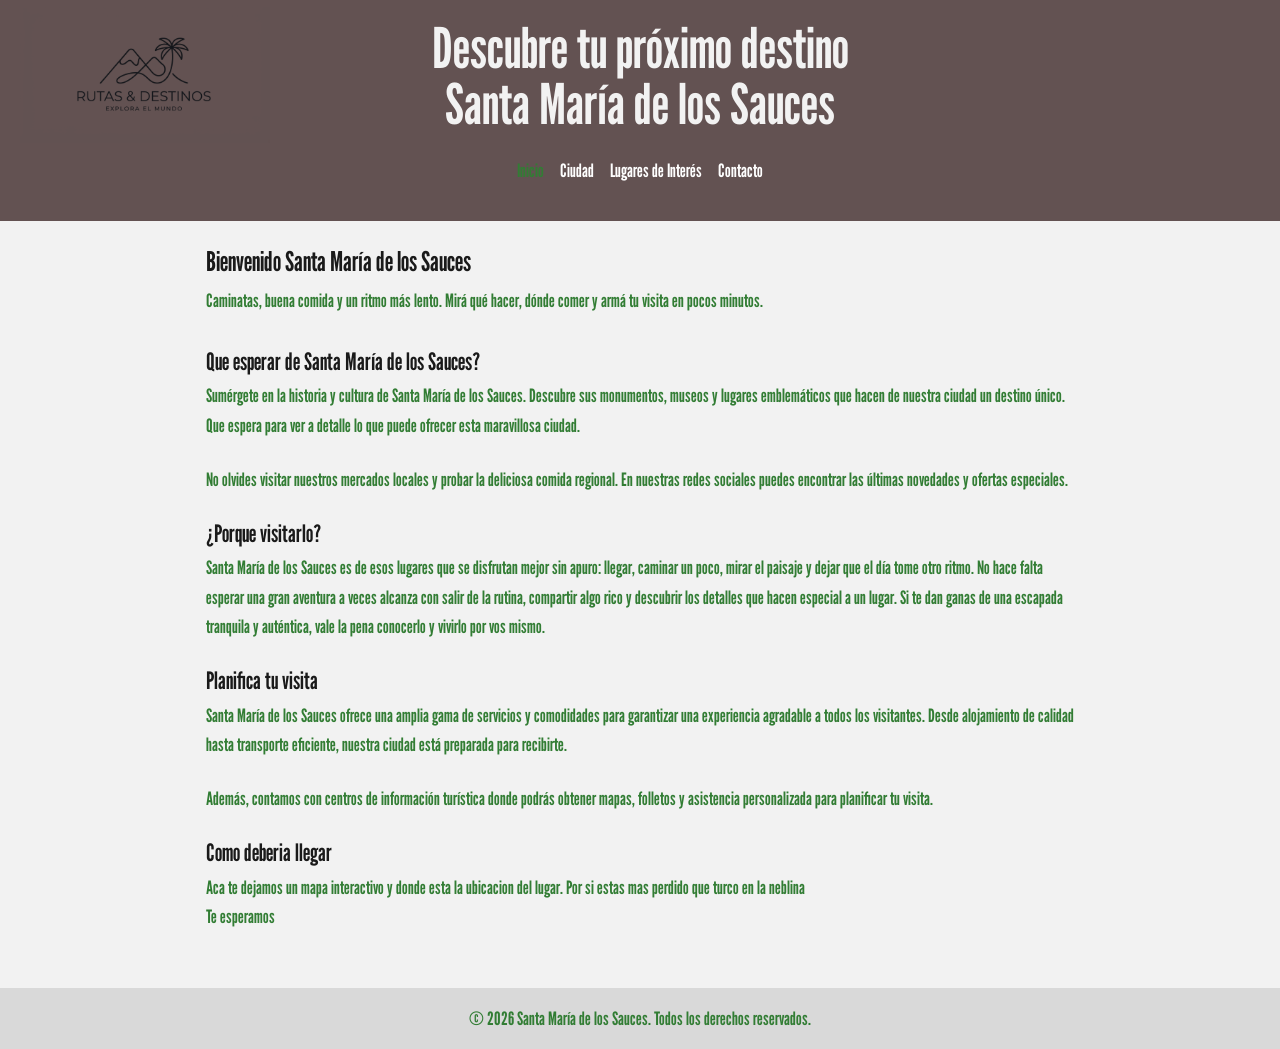
==== index.html @ 8079da59 "Arreglo de algunos errores e implementacion de Flexbox y Tarjetas" ====
<!DOCTYPE html> 
<html lang="es">
<head>
    <meta charset="UTF-8">
    <meta name="viewport" content="width=device-width, initial-scale=1.0">
    <!--Descripcion de la pagina a poner-->    
    <meta name="description" content="Bienvenido a Santa María de los Sauces, tu destino ideal para descubrir las mejores atracciones y servicios que puede ofrecer la ciudad.">
    <link rel="preconnect" href="https://fonts.googleapis.com">
    <link rel="preconnect" href="https://fonts.gstatic.com" crossorigin>
    <link href="https://fonts.googleapis.com/css2?family=League+Gothic&display=swap" rel="stylesheet">
    <link href="https://cdn.jsdelivr.net/npm/bootstrap@5.3.3/dist/css/bootstrap.min.css" rel="stylesheet">
    <link rel="stylesheet" href="Estilos.css">
    <!--Titulo de la pagina a poner-->
    <title>Santa María de los Sauces</title>
</head>
<body>
    <header>
        <img class="logo" src="./Img/Logo.png" alt="Logo de Rutas y Destinos">
        <h1>Descubre tu próximo destino <br>Santa María de los Sauces</h1>
        <nav class="navbar navbar-expand-lg" data-bs-theme="dark" aria-label="Menú principal">
            <div class="container-fluid">
                <a class="navbar-brand d-lg-none" href="index.html">Rutas y Destinos</a>
                <button class="navbar-toggler" type="button" data-bs-toggle="collapse"
                        data-bs-target="#menuPrincipal" aria-controls="menuPrincipal"
                        aria-expanded="false" aria-label="Mostrar u ocultar el menú">
                    <span class="navbar-toggler-icon"></span>
                </button>
                <div class="collapse navbar-collapse" id="menuPrincipal">
                    <ul class="navbar-nav mx-auto text-center">
                    <li class="nav-item"><a class="nav-link active" aria-current="page" href="index.html">Inicio</a></li>
                    <li class="nav-item"><a class="nav-link" href="Ciudad.html">Ciudad</a></li>
                    <li class="nav-item"><a class="nav-link" href="lugares.html">Lugares de Interés</a></li>
                    <li class="nav-item"><a class="nav-link" href="contacto.html">Contacto</a></li>
                    </ul>
                </div>
            </div>
        </nav>
    </header>
    <main>
        <!-- Contenido principal de la página -->
        <section id="Inicio">
                <h2>Bienvenido  Santa María de los Sauces</h2>
                <p>Caminatas, buena comida y un ritmo más lento. Mirá qué hacer, dónde comer y armá tu visita en pocos minutos.</p>
        </section>
        <section id="Ofrecimiento">
                <article>
                    <h3>Que esperar de Santa María de los Sauces?</h3>
                    <p>Sumérgete en la historia y cultura de Santa María de los Sauces. Descubre sus monumentos, museos y lugares emblemáticos que hacen de nuestra ciudad un destino único. Que espera para ver a detalle lo que puede ofrecer esta maravillosa ciudad.</p>
                    <p>No olvides visitar nuestros mercados locales y probar la deliciosa comida regional. En nuestras redes sociales puedes encontrar las últimas novedades y ofertas especiales.</p>
                </article>
                <article>
                    <h3>¿Porque visitarlo?</h3>
                    <p>Santa María de los Sauces es de esos lugares que se disfrutan mejor sin apuro: llegar, caminar un poco, mirar el paisaje y dejar que el día tome otro ritmo. No hace falta esperar una gran aventura a veces alcanza con salir de la rutina, compartir algo rico y descubrir los detalles que hacen especial a un lugar. Si te dan ganas de una escapada tranquila y auténtica, vale la pena conocerlo y vivirlo por vos mismo.</p>
                </article>
                <article>
                    <h3>Planifica tu visita</h3>
                    <p>Santa María de los Sauces ofrece una amplia gama de servicios y comodidades para garantizar una experiencia agradable a todos los visitantes. Desde alojamiento de calidad hasta transporte eficiente, nuestra ciudad está preparada para recibirte.</p>
                    <p>Además, contamos con centros de información turística donde podrás obtener mapas, folletos y asistencia personalizada para planificar tu visita.</p>
                </article>
                <article>
                    <h3>Como deberia llegar</h3>
                    <p>Aca te dejamos un mapa interactivo y donde esta la ubicacion del lugar. Por si estas mas perdido que turco en la neblina <br>
                        <strong> Te esperamos</strong> </p>
                    <p></p>
                </article>
        </section>
    </main>
    <footer>
    <!-- Pie de página -->
    <p>&copy; 2026 Santa María de los Sauces. Todos los derechos reservados.</p>
    </footer>
    <script src="https://cdn.jsdelivr.net/npm/bootstrap@5.3.3/dist/js/bootstrap.bundle.min.js"></script>
</body>
</html>
---- Estilos.css ----
/* Nuestro codigo css sera aca */ 

/*VARIABLES*/
:root {
    --primary-color: #327d34;
    --secondary-color: #f2f2f2;
    --text-color: #333;
    --color-De-Fondo-Header: #635252;
    --fuente: "League Gothic", sans-serif;
    --color-h2: #1A1A1A;
    --color-h1: #327d34;
    --color-h3: #562b05;
    --fondo-body: #f2f2f2;
    --fondo-gris-oscuro: #1A1A1A;
    --fondo-Flexbox: #d9d9d9;
    --text-color-tabla: #E8611A;
    --verde-oscuro: #06402B;
    --ancho-maximo: 900px;
    --background-paraTexto: rgb(0 0 0 / 0.7);
}
/* Estilos para la cabecera. Sera tanto para index como para el resto de paginas */ 

html {
    font-size: 100%;
}

body {
    font-family: var(--fuente);
    font-size: 1.15rem;
    line-height: 1.6;
    background-color: var(--fondo-body);
    color: var(--color-h1);
}

/*Header, footer y body*/

header {
    font-family: var(--fuente);
    background-color: var(--color-De-Fondo-Header);
    padding: 1rem;
    text-align: center;
    position: relative;
}

header .logo {
    display: block;
    top: 0px;
    left: 20px;
    width: 250px;
    height: 150px;
    object-fit: contain;
    mix-blend-mode: multiply;
}

@media (min-width: 992px) {
    header {
        min-height: 150px;
        padding: 20px 290px;
    }

    header .logo {
        position: absolute;
        top: 0;
        left: 20px;
        width: 250px;
        height: 150px;
        margin: 0;
    }
}


/*CONTENEDOR PRINCIPAL*/
main {
    max-width: var(--ancho-maximo);
    margin: 0 auto;
    padding: 1.5rem 1rem;
}

main section {
    margin-bottom: 2rem;
}

main a {
    color: white;
    text-decoration: underline;
}

main a:hover {
    color: var(--color-nav-hover);
}

footer {
    background-color: var(--fondo-Flexbox);
    color: var(--color-h1);
}

footer p {
    margin: 0;
    padding: 1rem;
    text-align: center;
}

/*Navegacion - Titulos*/
h1{
    color: var(--secondary-color);
    font-size: 3.5rem;
    line-height: 1;
}

h2{
    color: var(--color-h2);
    font-family: var(--fuente);
    font-size: 1.7rem;
}

h3{
    color: var(--color-h2);
    font-family: var(--fuente);
    font-size: 1.5rem;
    margin-bottom: 5px; 
}

/*TARJETAS */
.tarjeta {
    height: 100%;
    padding: 1rem;
    background: var(--fondo-Flexbox);
    border-radius: 10px;
}

.tarjeta p:last-child {
    margin-bottom: 0;
}

/*FLEXBOX: lugares de interés*/
.lugar {
    display: flex;
    flex-wrap: wrap;
    gap: 1rem;
    margin-bottom: 2rem;
}

.lugar > section {
    flex: 1 1 250px;             
    margin-bottom: 0;
    padding: 1rem;
    background: var(--fondo-Flexbox);
    border-radius: 10px;
}

/*CARRUSEL*/
.carousel-caption {
  background: var(--background-paraTexto);
  border-radius: 10px;
  padding: 5px 10px;
}

#carouselExampleCaptions {
  width: 70%;
  margin: 0 auto; 
}

p{
    margin-top: 5px;
    margin-bottom: 25px;
    font-family: var(--fuente);
}  

.navbar-nav .nav-link {
    color: white;
}

.navbar-nav .nav-link:hover,
.navbar-nav .nav-link:focus,
.navbar-nav .nav-link.active {
    color: var(--color-nav-hover);
    text-decoration: underline;
    text-decoration: none;
}

nav a:hover, nav a.activo { color: var(--primary-color); }

/*MULTIMEDIA responsive*/
img {
    max-width: 100%;
}

video {
    display: block;
    width: 100%;
    max-width: 800px;
    height: auto;
    margin-bottom: 1rem;
}

.datos-clave {
    width: 90%;
    max-width: 500px;
    margin: 40px auto;
    padding: 1rem;
    outline: 5px solid;
    background-color: var(--fondo-Flexbox);
}

dt,
dd {
    margin: 0;
    padding: 0.3rem;
    text-align: center;
    border: 3px solid var(--text-color);
}

dt {
    background: var(--fondo-body);
    color: var(--color-h1);
    text-align: left;
}

/* Formulario de contacto */

form {
    width: 500px;
}

form input,
form textarea {
    width: 100%;
    padding: 10px;
    border: 1px solid #999;
    border-radius: 5px;
    box-sizing: border-box;
    font-family: var(--fuente);
}

form textarea {
    resize: vertical;
}

form button {
    padding: 10px 20px;
    background-color: var(--verde-oscuro);
    color: white;
    border: none;
    border-radius: 5px;
    cursor: pointer;
}

form button:hover {
    background-color: #164d1a;
}

ul{
    margin-bottom: 30px;
}
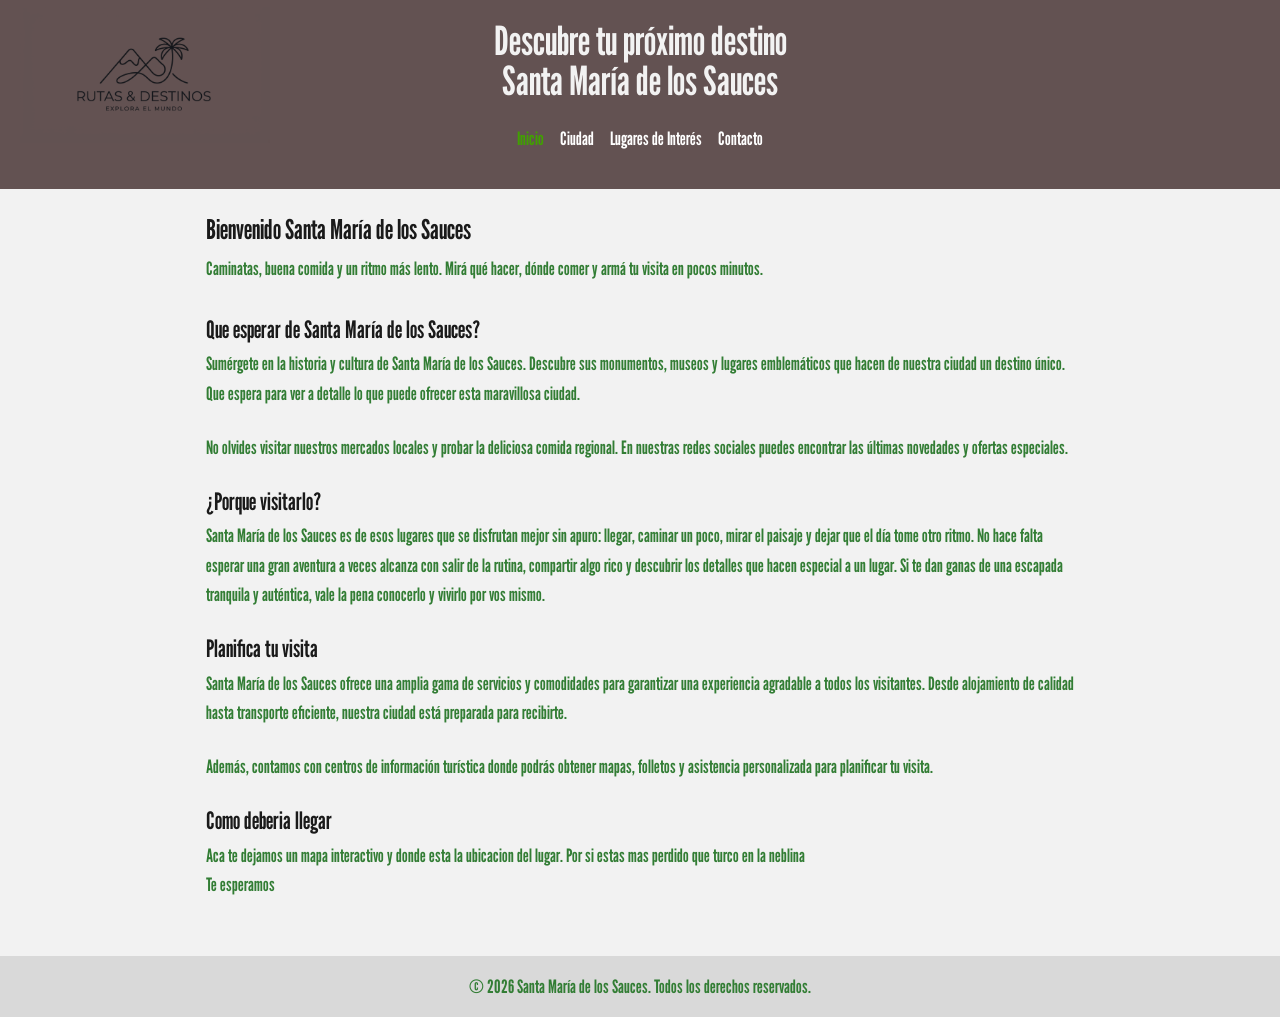
==== commit 2307e6c6: "Otros errores arreglados" ====
--- a/index.html
+++ b/index.html
@@ -3,14 +3,12 @@
 <head>
     <meta charset="UTF-8">
     <meta name="viewport" content="width=device-width, initial-scale=1.0">
-    <!--Descripcion de la pagina a poner-->    
     <meta name="description" content="Bienvenido a Santa María de los Sauces, tu destino ideal para descubrir las mejores atracciones y servicios que puede ofrecer la ciudad.">
     <link rel="preconnect" href="https://fonts.googleapis.com">
     <link rel="preconnect" href="https://fonts.gstatic.com" crossorigin>
     <link href="https://fonts.googleapis.com/css2?family=League+Gothic&display=swap" rel="stylesheet">
     <link href="https://cdn.jsdelivr.net/npm/bootstrap@5.3.3/dist/css/bootstrap.min.css" rel="stylesheet">
     <link rel="stylesheet" href="Estilos.css">
-    <!--Titulo de la pagina a poner-->
     <title>Santa María de los Sauces</title>
 </head>
 <body>
@@ -37,7 +35,6 @@
         </nav>
     </header>
     <main>
-        <!-- Contenido principal de la página -->
         <section id="Inicio">
                 <h2>Bienvenido  Santa María de los Sauces</h2>
                 <p>Caminatas, buena comida y un ritmo más lento. Mirá qué hacer, dónde comer y armá tu visita en pocos minutos.</p>
@@ -61,12 +58,10 @@
                     <h3>Como deberia llegar</h3>
                     <p>Aca te dejamos un mapa interactivo y donde esta la ubicacion del lugar. Por si estas mas perdido que turco en la neblina <br>
                         <strong> Te esperamos</strong> </p>
-                    <p></p>
                 </article>
         </section>
     </main>
     <footer>
-    <!-- Pie de página -->
     <p>&copy; 2026 Santa María de los Sauces. Todos los derechos reservados.</p>
     </footer>
     <script src="https://cdn.jsdelivr.net/npm/bootstrap@5.3.3/dist/js/bootstrap.bundle.min.js"></script>
--- a/Estilos.css
+++ b/Estilos.css
@@ -16,6 +16,7 @@
     --text-color-tabla: #E8611A;
     --verde-oscuro: #06402B;
     --ancho-maximo: 900px;
+    --color-nav-hover: #41a101;
     --background-paraTexto: rgb(0 0 0 / 0.7);
 }
 /* Estilos para la cabecera. Sera tanto para index como para el resto de paginas */ 
@@ -44,10 +45,9 @@
 
 header .logo {
     display: block;
-    top: 0px;
-    left: 20px;
     width: 250px;
-    height: 150px;
+    height: auto;
+    margin: 0 auto 0.5rem;
     object-fit: contain;
     mix-blend-mode: multiply;
 }
@@ -103,7 +103,7 @@
 /*Navegacion - Titulos*/
 h1{
     color: var(--secondary-color);
-    font-size: 3.5rem;
+    font-size: 2.5rem;
     line-height: 1;
 }
 
@@ -174,7 +174,6 @@
 .navbar-nav .nav-link:focus,
 .navbar-nav .nav-link.active {
     color: var(--color-nav-hover);
-    text-decoration: underline;
     text-decoration: none;
 }
 
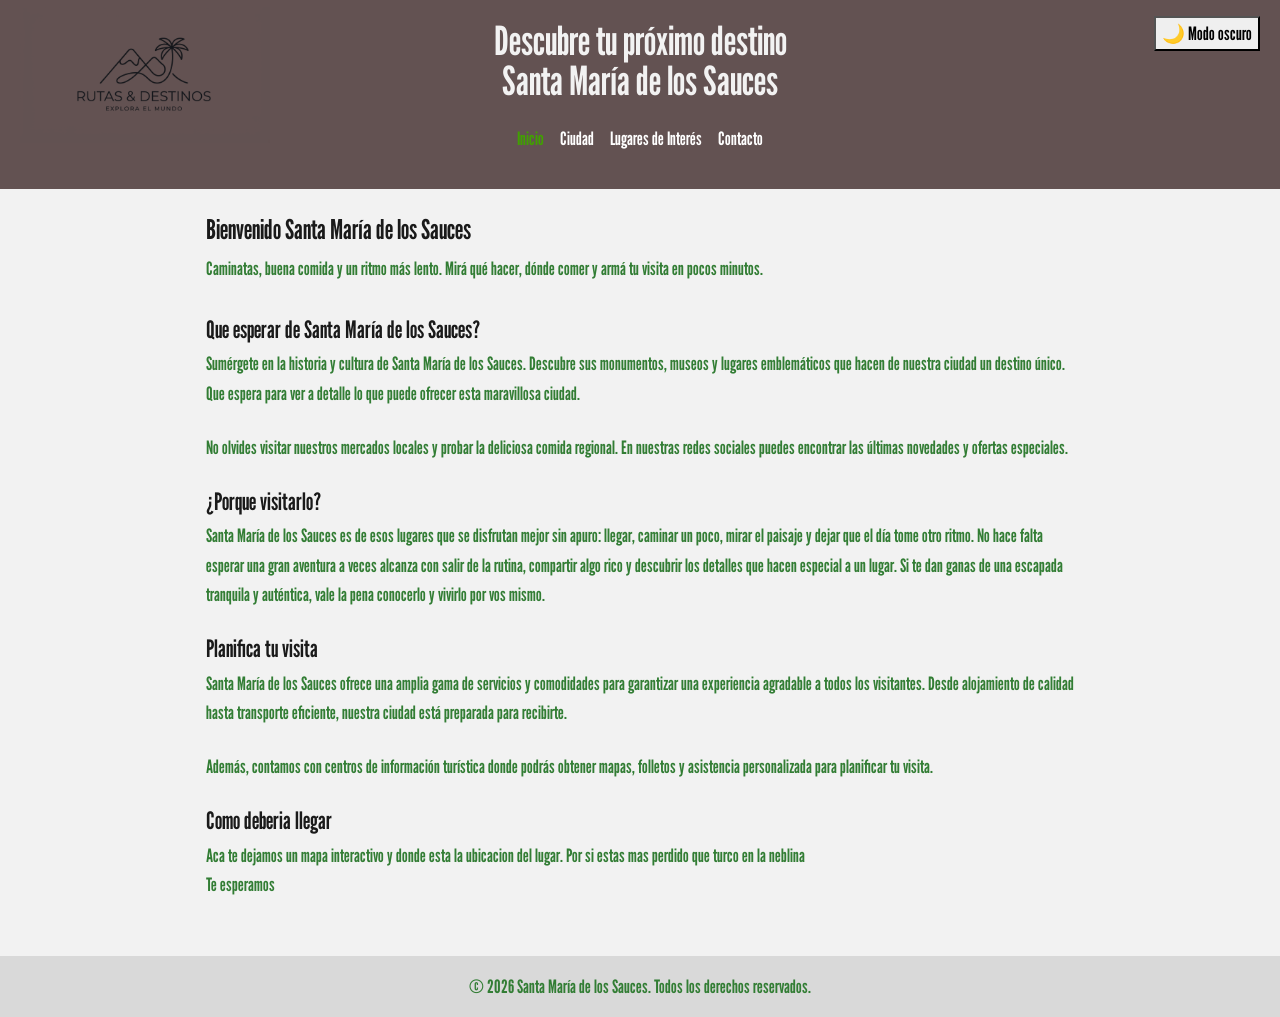
==== commit 3529252f: "Añado el javascrip" ====
--- a/index.html
+++ b/index.html
@@ -33,6 +33,7 @@
                 </div>
             </div>
         </nav>
+        <button id="btn-modo" type="button">🌙 Modo oscuro</button>
     </header>
     <main>
         <section id="Inicio">
@@ -65,5 +66,6 @@
     <p>&copy; 2026 Santa María de los Sauces. Todos los derechos reservados.</p>
     </footer>
     <script src="https://cdn.jsdelivr.net/npm/bootstrap@5.3.3/dist/js/bootstrap.bundle.min.js"></script>
+    <script src="main.js"></script>
 </body>
 </html>
--- a/Estilos.css
+++ b/Estilos.css
@@ -33,6 +33,22 @@
     color: var(--color-h1);
 }
 
+/*Modo oscuro*/
+body.oscuro {
+    --fondo-body: #121212;
+    --color-h1: #f5f5f5;
+    --color-h2: #a5d6a7;
+    --fondo-Flexbox: #2b2b2b;
+    --text-color: #888;
+}
+
+#btn-modo {
+    position: absolute;
+    top: 1rem;
+    right: 20px;
+    margin: 0;
+}
+
 /*Header, footer y body*/
 
 header {
@@ -81,7 +97,7 @@
 }
 
 main a {
-    color: white;
+    color: var(--verde-oscuro);
     text-decoration: underline;
 }
 
@@ -176,9 +192,6 @@
     color: var(--color-nav-hover);
     text-decoration: none;
 }
-
-nav a:hover, nav a.activo { color: var(--primary-color); }
-
 /*MULTIMEDIA responsive*/
 img {
     max-width: 100%;
@@ -218,7 +231,8 @@
 /* Formulario de contacto */
 
 form {
-    width: 500px;
+    width: 100%;
+    max-width: 500px;
 }
 
 form input,
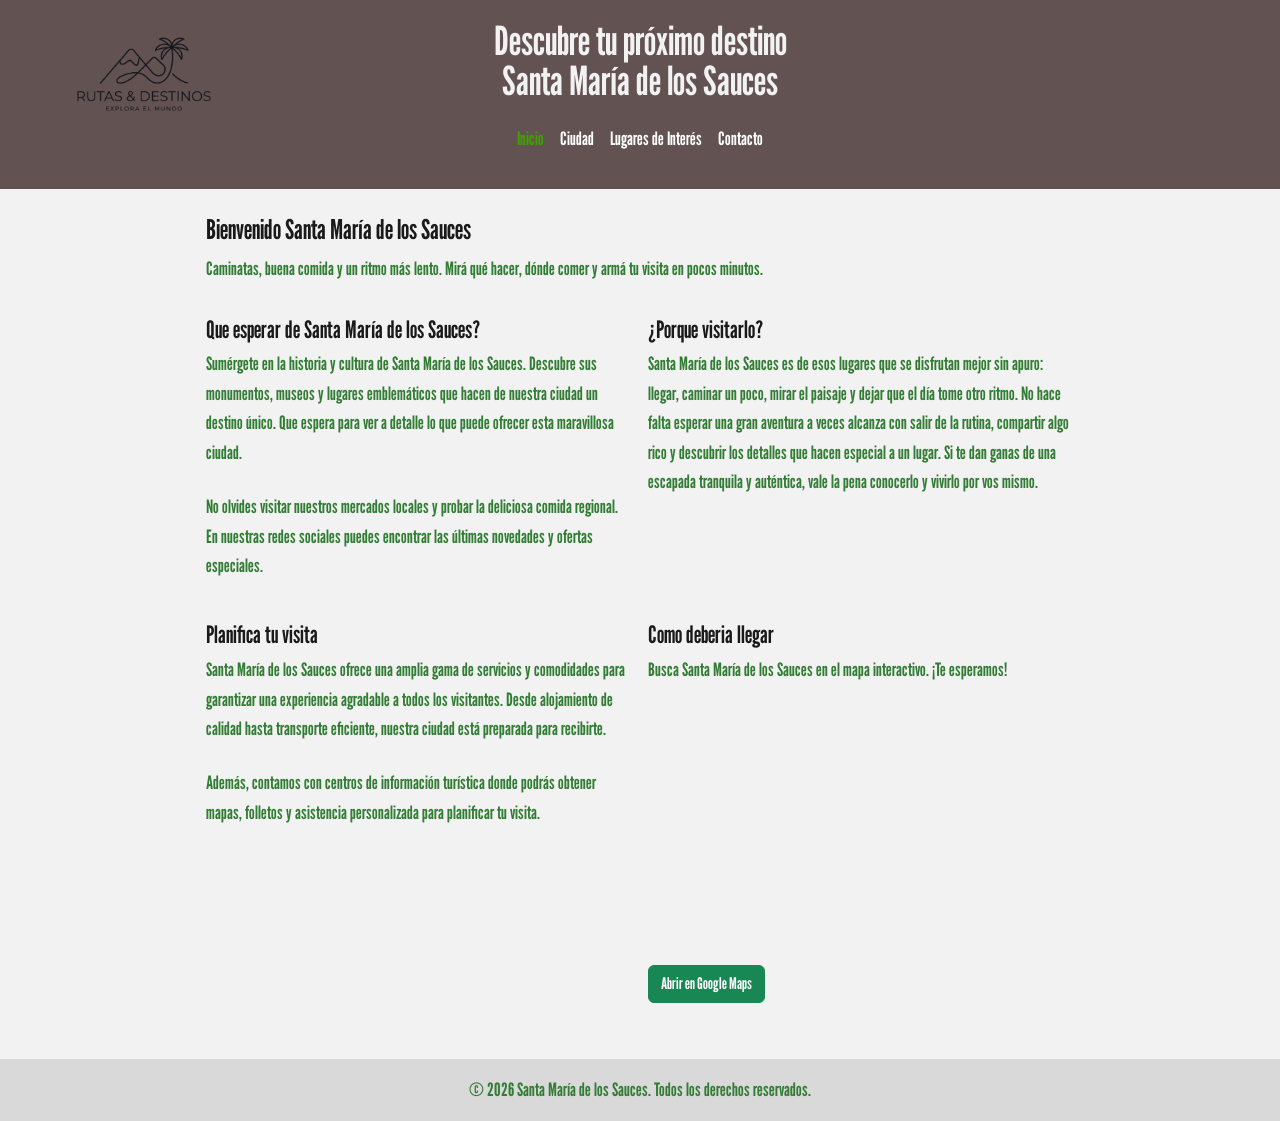
==== commit 39e8c219: "Ajustes estructurales segun la correcciones pedidas" ====
--- a/index.html
+++ b/index.html
@@ -33,14 +33,13 @@
                 </div>
             </div>
         </nav>
-        <button id="btn-modo" type="button">🌙 Modo oscuro</button>
     </header>
     <main>
         <section id="Inicio">
                 <h2>Bienvenido  Santa María de los Sauces</h2>
                 <p>Caminatas, buena comida y un ritmo más lento. Mirá qué hacer, dónde comer y armá tu visita en pocos minutos.</p>
         </section>
-        <section id="Ofrecimiento">
+        <section id="Ofrecimiento" class="ofrecimiento-flex">
                 <article>
                     <h3>Que esperar de Santa María de los Sauces?</h3>
                     <p>Sumérgete en la historia y cultura de Santa María de los Sauces. Descubre sus monumentos, museos y lugares emblemáticos que hacen de nuestra ciudad un destino único. Que espera para ver a detalle lo que puede ofrecer esta maravillosa ciudad.</p>
@@ -57,8 +56,22 @@
                 </article>
                 <article>
                     <h3>Como deberia llegar</h3>
-                    <p>Aca te dejamos un mapa interactivo y donde esta la ubicacion del lugar. Por si estas mas perdido que turco en la neblina <br>
-                        <strong> Te esperamos</strong> </p>
+                    <p>Busca Santa María de los Sauces en el mapa interactivo. <strong>¡Te esperamos!</strong></p>
+                    <div class="ratio ratio-16x9">
+                        <iframe
+                            src="https://maps.google.com/maps?q=Santa%20Mar%C3%ADa%20de%20los%20Sauces&z=13&output=embed"
+                            title="Mapa interactivo: búsqueda de Santa María de los Sauces"
+                            loading="lazy"
+                            referrerpolicy="no-referrer-when-downgrade"
+                            allowfullscreen>
+                        </iframe>
+                    </div>
+                    <a class="btn btn-success mt-3"
+                       href="https://www.google.com/maps/search/?api=1&amp;query=Santa%20Mar%C3%ADa%20de%20los%20Sauces"
+                       target="_blank"
+                       rel="noopener noreferrer">
+                        Abrir en Google Maps
+                    </a>
                 </article>
         </section>
     </main>
@@ -66,6 +79,5 @@
     <p>&copy; 2026 Santa María de los Sauces. Todos los derechos reservados.</p>
     </footer>
     <script src="https://cdn.jsdelivr.net/npm/bootstrap@5.3.3/dist/js/bootstrap.bundle.min.js"></script>
-    <script src="main.js"></script>
 </body>
 </html>
--- a/Estilos.css
+++ b/Estilos.css
@@ -33,22 +33,6 @@
     color: var(--color-h1);
 }
 
-/*Modo oscuro*/
-body.oscuro {
-    --fondo-body: #121212;
-    --color-h1: #f5f5f5;
-    --color-h2: #a5d6a7;
-    --fondo-Flexbox: #2b2b2b;
-    --text-color: #888;
-}
-
-#btn-modo {
-    position: absolute;
-    top: 1rem;
-    right: 20px;
-    margin: 0;
-}
-
 /*Header, footer y body*/
 
 header {
@@ -97,7 +81,7 @@
 }
 
 main a {
-    color: var(--verde-oscuro);
+    color: white;
     text-decoration: underline;
 }
 
@@ -148,20 +132,15 @@
     margin-bottom: 0;
 }
 
-/*FLEXBOX: lugares de interés*/
-.lugar {
+/*FLEXBOX: organiza el contenido principal de Inicio*/
+.ofrecimiento-flex {
     display: flex;
     flex-wrap: wrap;
     gap: 1rem;
-    margin-bottom: 2rem;
-}
-
-.lugar > section {
-    flex: 1 1 250px;             
-    margin-bottom: 0;
-    padding: 1rem;
-    background: var(--fondo-Flexbox);
-    border-radius: 10px;
+}
+
+.ofrecimiento-flex > article {
+    flex: 1 1 350px;
 }
 
 /*CARRUSEL*/
@@ -192,6 +171,9 @@
     color: var(--color-nav-hover);
     text-decoration: none;
 }
+
+nav a:hover, nav a.activo { color: var(--primary-color); }
+
 /*MULTIMEDIA responsive*/
 img {
     max-width: 100%;
@@ -231,8 +213,7 @@
 /* Formulario de contacto */
 
 form {
-    width: 100%;
-    max-width: 500px;
+    width: 500px;
 }
 
 form input,
@@ -265,4 +246,3 @@
 ul{
     margin-bottom: 30px;
 }
-
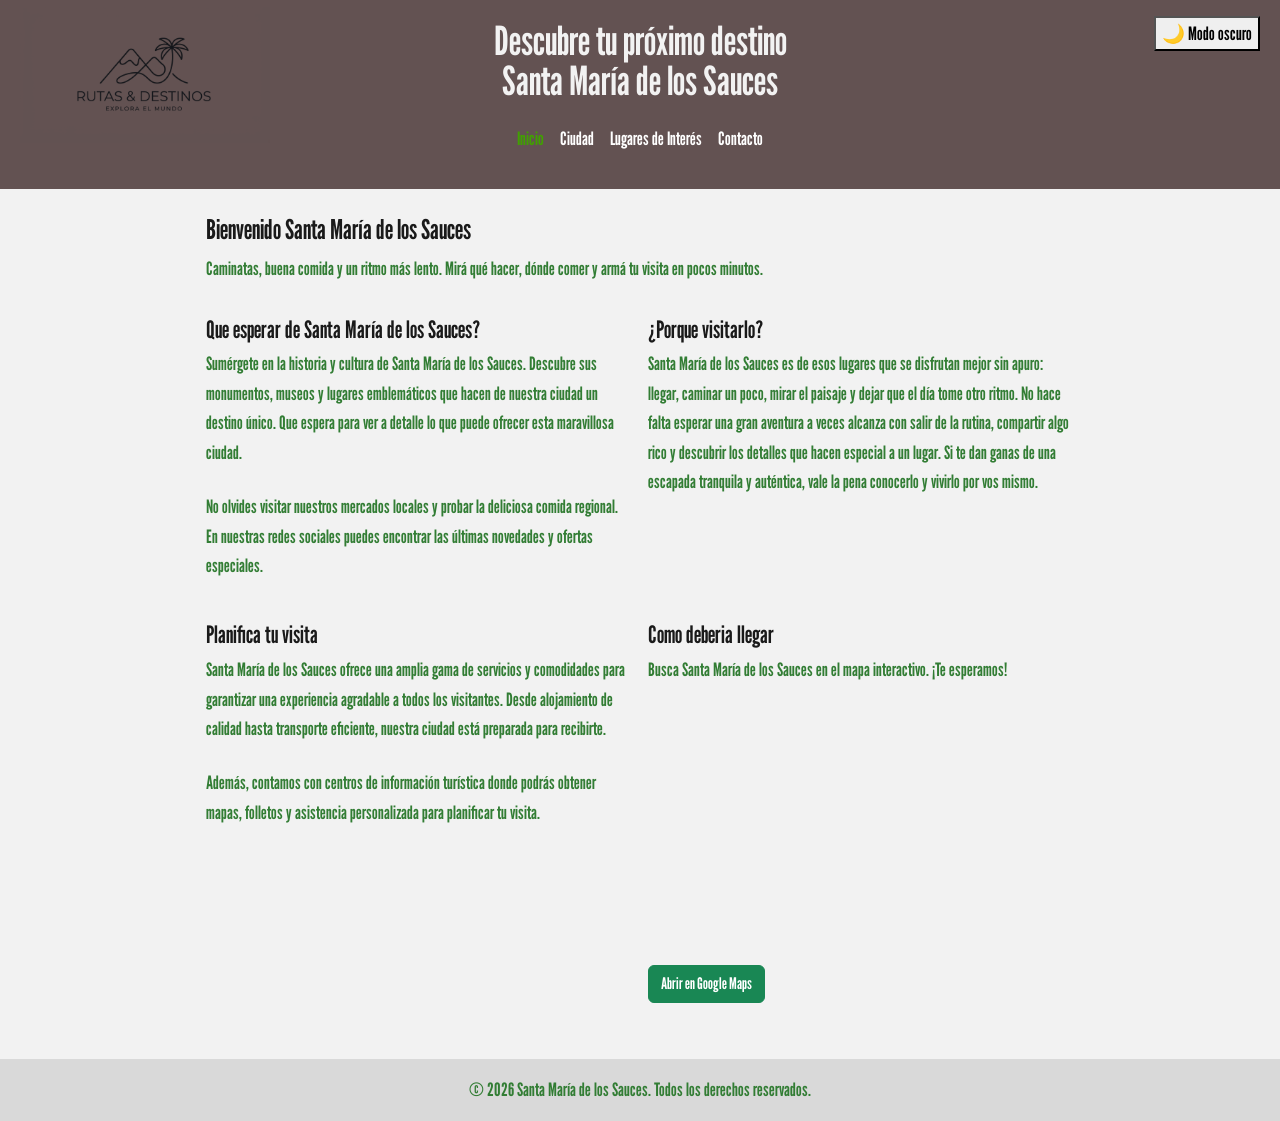
==== commit 4f653f1f: "Merge branch 'main' of https://github.com/Federico973/LI1-4C2026-GRUPO-5" ====
--- a/index.html
+++ b/index.html
@@ -33,6 +33,7 @@
                 </div>
             </div>
         </nav>
+        <button id="btn-modo" type="button">🌙 Modo oscuro</button>
     </header>
     <main>
         <section id="Inicio">
@@ -79,5 +80,6 @@
     <p>&copy; 2026 Santa María de los Sauces. Todos los derechos reservados.</p>
     </footer>
     <script src="https://cdn.jsdelivr.net/npm/bootstrap@5.3.3/dist/js/bootstrap.bundle.min.js"></script>
+    <script src="main.js"></script>
 </body>
 </html>
--- a/Estilos.css
+++ b/Estilos.css
@@ -33,6 +33,22 @@
     color: var(--color-h1);
 }
 
+/*Modo oscuro*/
+body.oscuro {
+    --fondo-body: #121212;
+    --color-h1: #f5f5f5;
+    --color-h2: #a5d6a7;
+    --fondo-Flexbox: #2b2b2b;
+    --text-color: #888;
+}
+
+#btn-modo {
+    position: absolute;
+    top: 1rem;
+    right: 20px;
+    margin: 0;
+}
+
 /*Header, footer y body*/
 
 header {
@@ -81,7 +97,7 @@
 }
 
 main a {
-    color: white;
+    color: var(--verde-oscuro);
     text-decoration: underline;
 }
 
@@ -171,9 +187,6 @@
     color: var(--color-nav-hover);
     text-decoration: none;
 }
-
-nav a:hover, nav a.activo { color: var(--primary-color); }
-
 /*MULTIMEDIA responsive*/
 img {
     max-width: 100%;
@@ -213,7 +226,8 @@
 /* Formulario de contacto */
 
 form {
-    width: 500px;
+    width: 100%;
+    max-width: 500px;
 }
 
 form input,
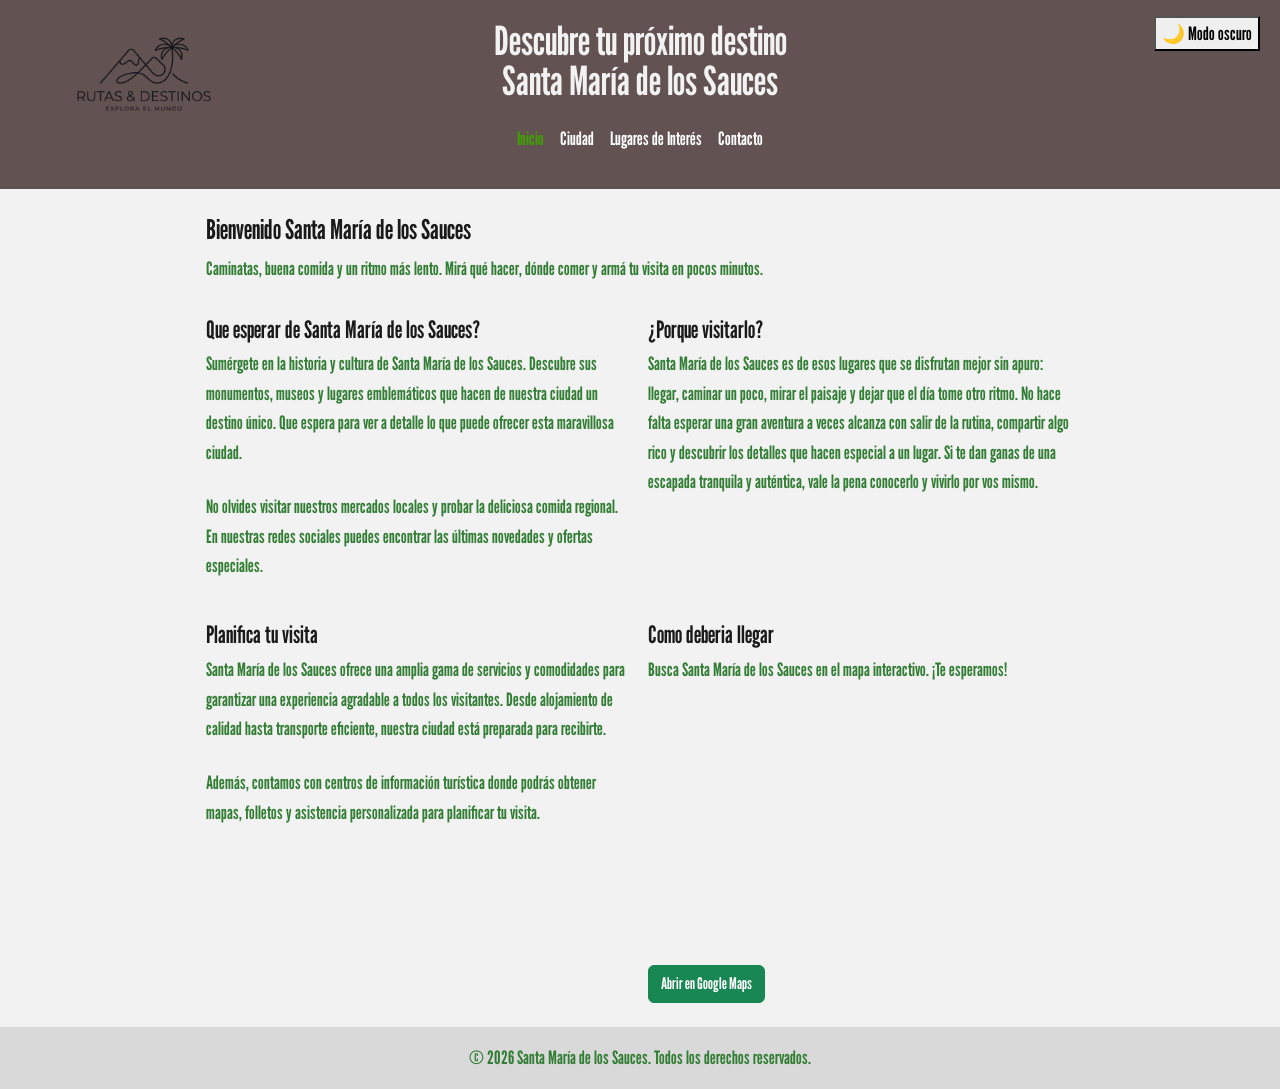
==== commit 5efe7c29: "se corrigieron detalles que hacian saltar error" ====
--- a/index.html
+++ b/index.html
@@ -40,7 +40,7 @@
                 <h2>Bienvenido  Santa María de los Sauces</h2>
                 <p>Caminatas, buena comida y un ritmo más lento. Mirá qué hacer, dónde comer y armá tu visita en pocos minutos.</p>
         </section>
-        <section id="Ofrecimiento" class="ofrecimiento-flex">
+        <div class="ofrecimiento-flex">
                 <article>
                     <h3>Que esperar de Santa María de los Sauces?</h3>
                     <p>Sumérgete en la historia y cultura de Santa María de los Sauces. Descubre sus monumentos, museos y lugares emblemáticos que hacen de nuestra ciudad un destino único. Que espera para ver a detalle lo que puede ofrecer esta maravillosa ciudad.</p>
@@ -60,21 +60,18 @@
                     <p>Busca Santa María de los Sauces en el mapa interactivo. <strong>¡Te esperamos!</strong></p>
                     <div class="ratio ratio-16x9">
                         <iframe
-                            src="https://maps.google.com/maps?q=Santa%20Mar%C3%ADa%20de%20los%20Sauces&z=13&output=embed"
-                            title="Mapa interactivo: búsqueda de Santa María de los Sauces"
-                            loading="lazy"
-                            referrerpolicy="no-referrer-when-downgrade"
-                            allowfullscreen>
-                        </iframe>
+                            src="https://www.google.com/maps/embed?pb=!1m18!1m12!1m3!1d27701.847196009374!2d-58.059250799999994!3d-29.785421799999998!2m3!1f0!2f0!3f0!3m2!1i1024!2i768!4f13.1!3m3!1m2!1s0x945292f82aa21261%3A0x10119094b42b01e3!2zQ3VydXrDuiBDdWF0acOhLCBDb3JyaWVudGVz!5e0!3m2!1ses-419!2sar!4v1794792405756!5m2!1ses-419!2sar" width="600" height="450" style="border:0;" allowfullscreen="" loading="lazy" referrerpolicy="strict-origin-when-cross-origin"
+                            title="Mapa interactivo: búsqueda de Santa María de los Sauces">
+                       </iframe>
                     </div>
                     <a class="btn btn-success mt-3"
-                       href="https://www.google.com/maps/search/?api=1&amp;query=Santa%20Mar%C3%ADa%20de%20los%20Sauces"
+                       href="https://www.google.com/maps/search/?api=1&amp;query=-29.7854218%2C-58.0592508"
                        target="_blank"
                        rel="noopener noreferrer">
                         Abrir en Google Maps
                     </a>
                 </article>
-        </section>
+        </div>
     </main>
     <footer>
     <p>&copy; 2026 Santa María de los Sauces. Todos los derechos reservados.</p>
--- a/Estilos.css
+++ b/Estilos.css
@@ -42,6 +42,14 @@
     --text-color: #888;
 }
 
+body.oscuro .card {
+    --bs-card-bg: var(--fondo-Flexbox);
+    --bs-card-color: var(--color-h1);
+    --bs-card-cap-bg: #222;
+    --bs-card-cap-color: var(--color-h1);
+    --bs-card-border-color: #555;
+}
+
 #btn-modo {
     position: absolute;
     top: 1rem;
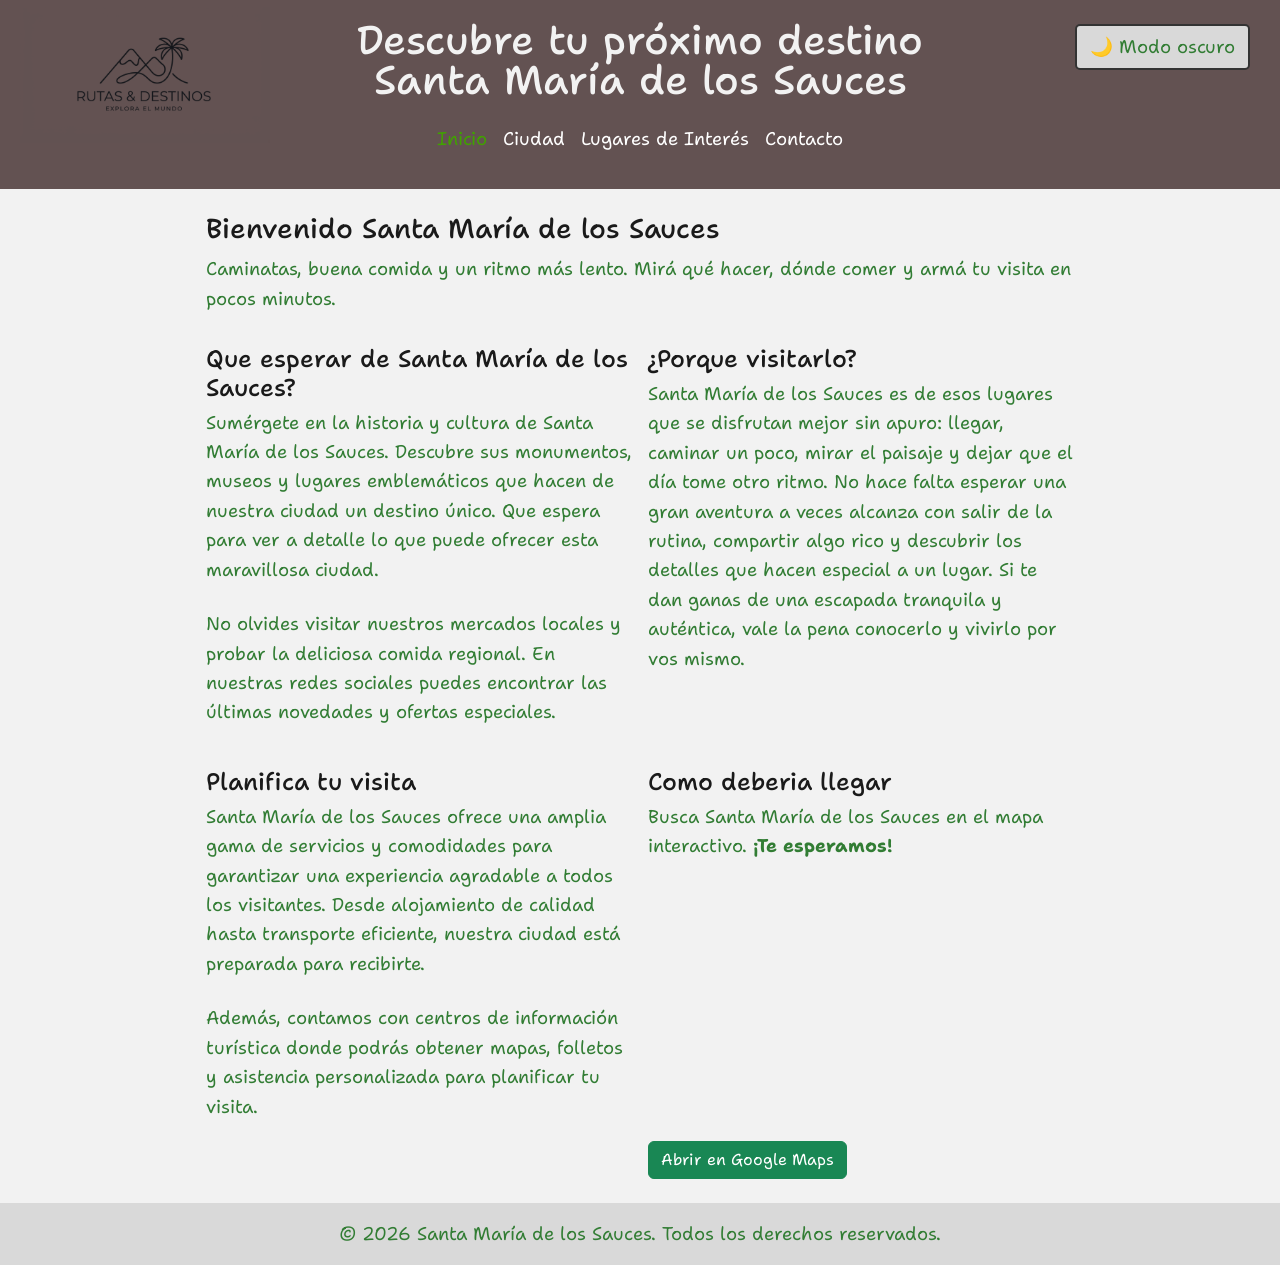
==== commit a4484935: "Cambio la fuente de la letra" ====
--- a/index.html
+++ b/index.html
@@ -6,7 +6,7 @@
     <meta name="description" content="Bienvenido a Santa María de los Sauces, tu destino ideal para descubrir las mejores atracciones y servicios que puede ofrecer la ciudad.">
     <link rel="preconnect" href="https://fonts.googleapis.com">
     <link rel="preconnect" href="https://fonts.gstatic.com" crossorigin>
-    <link href="https://fonts.googleapis.com/css2?family=League+Gothic&display=swap" rel="stylesheet">
+    <link href="https://fonts.googleapis.com/css2?family=Shantell+Sans:ital,wght@0,300..800;1,300..800&display=swap" rel="stylesheet">
     <link href="https://cdn.jsdelivr.net/npm/bootstrap@5.3.3/dist/css/bootstrap.min.css" rel="stylesheet">
     <link rel="stylesheet" href="Estilos.css">
     <title>Santa María de los Sauces</title>
--- a/Estilos.css
+++ b/Estilos.css
@@ -6,7 +6,7 @@
     --secondary-color: #f2f2f2;
     --text-color: #333;
     --color-De-Fondo-Header: #635252;
-    --fuente: "League Gothic", sans-serif;
+    --fuente: "Shantell Sans", sans-serif;
     --color-h2: #1A1A1A;
     --color-h1: #327d34;
     --color-h3: #562b05;
@@ -51,10 +51,28 @@
 }
 
 #btn-modo {
-    position: absolute;
-    top: 1rem;
-    right: 20px;
-    margin: 0;
+    display: block;
+    margin: 1rem auto 0 auto; 
+    padding: 0.4rem 0.8rem;
+    font-family: var(--fuente);
+    background-color: var(--fondo-Flexbox);
+    color: var(--color-h1);
+    border: 2px solid var(--text-color);
+    border-radius: 5px;
+}
+
+#btn-modo:hover {
+    background-color: var(--color-nav-hover);
+    color: #fff;
+}
+
+@media (min-width: 992px) {
+    #btn-modo {
+        position: absolute;
+        top: 1.5rem;
+        right: 30px;
+        margin: 0;
+    }
 }
 
 /*Header, footer y body*/
